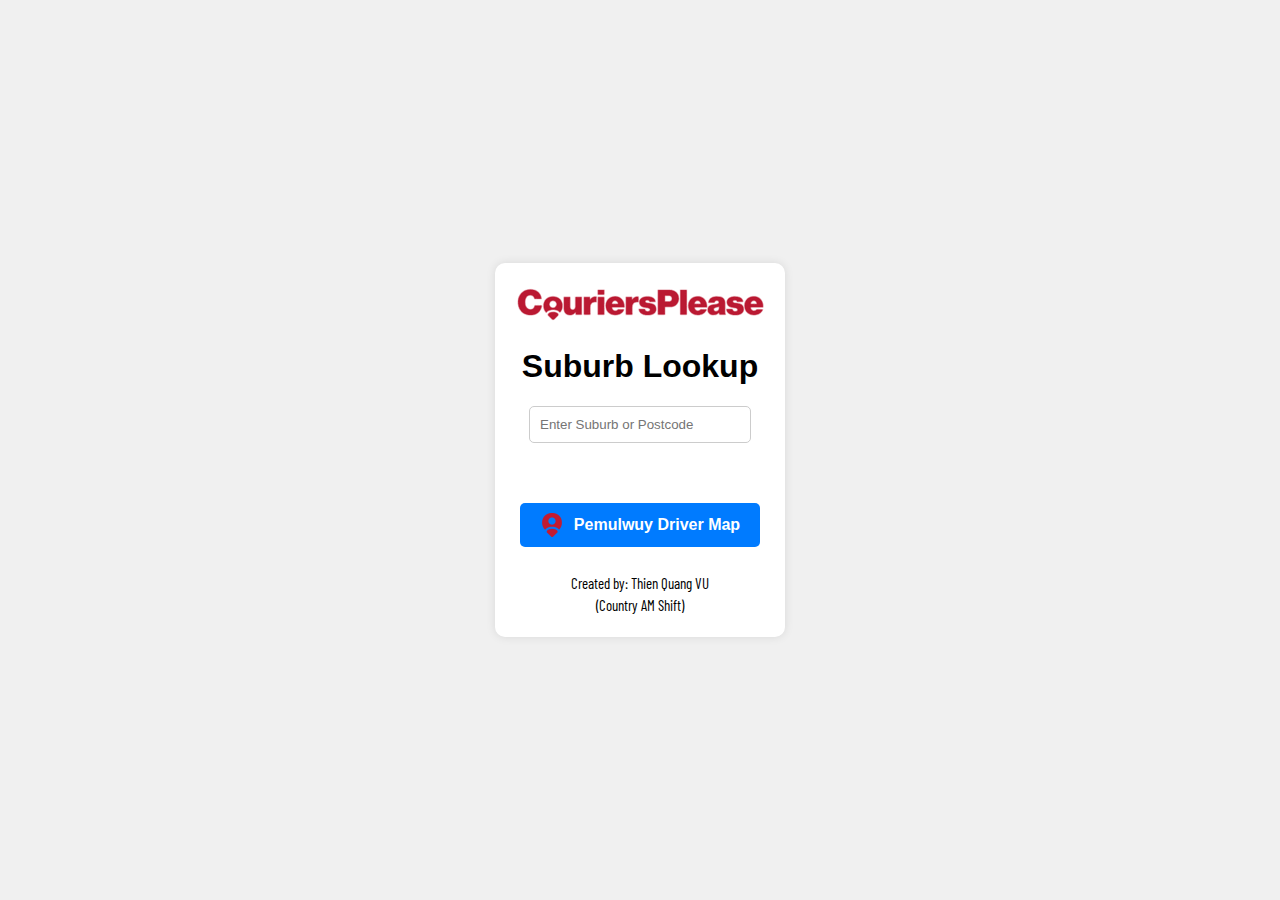
==== index.html @ fabf1adb "Update index.html" ====
<!DOCTYPE html>
<html lang="en">
<head>
    <meta charset="UTF-8">
    <meta name="viewport" content="width=device-width, initial-scale=1.0">
    <title>Suburb Lookup</title>
    <!-- Google tag (gtag.js) -->
    <script async src="https://www.googletagmanager.com/gtag/js?id=G-2ZW63C8F6D"></script>
    <script>
      window.dataLayer = window.dataLayer || [];
      function gtag(){dataLayer.push(arguments);}
      gtag('js', new Date());
      gtag('config', 'G-2ZW63C8F6D');
    </script>
    <link rel="apple-touch-icon" sizes="180x180" href="images/apple-touch-icon.png">
    <link rel="icon" type="image/png" sizes="32x32" href="images/favicon-32x32.png">
    <link rel="icon" type="image/png" sizes="16x16" href="images/favicon-16x16.png">
    <link rel="manifest" href="images/site.webmanifest">
    <link rel="stylesheet" href="style.css">
    <link rel="preconnect" href="https://fonts.googleapis.com">
    <link rel="preconnect" href="https://fonts.gstatic.com" crossorigin>
    <link href="https://fonts.googleapis.com/css2?family=Barlow+Condensed:ital,wght@0,100;0,200;0,300;0,400;0,500;0,600;0,700;0,800;0,900&family=Edu+AU+VIC+WA+NT+Hand:wght@400..700&display=swap" rel="stylesheet">
    <style>
        .map-button-container {
            text-align: center; /* Căn giữa nút */
            margin-top: 40px; /* Khoảng cách phía trên nút */
            margin-bottom: 20px; /* Khoảng cách phía trên footer */
        }

        .map-button {
            display: inline-flex;
            align-items: center;
            padding: 10px 20px;
            background-color: #007BFF; /* Màu nền của nút */
            color: #fff;
            text-decoration: none;
            border-radius: 5px;
            font-size: 16px;
            font-weight: bold;
        }

        .map-button:hover {
            background-color: #0056b3; /* Màu nền của nút khi di chuột */
        }

        .pointing-hand-image {
            margin-right: 10px; /* Khoảng cách giữa hình ảnh và chữ */
            width: 24px; /* Chiều rộng của hình ảnh */
            height: 24px; /* Chiều cao của hình ảnh */
        }

        footer {
            margin-top: 25px; /* Điều chỉnh giá trị theo ý bạn để tạo khoảng cách mong muốn */
        }

        /* Định dạng cho các đoạn văn trong footer */
        .footer-content p {
            font-size: 15px; /* Chỉnh kích thước chữ theo mong muốn của bạn */
            line-height: 1.5; /* Điều chỉnh khoảng cách giữa các dòng */
            margin: 0; /* Xóa bỏ khoảng cách mặc định giữa các đoạn văn */
            font-family: 'Barlow Condensed', sans-serif; /* Chọn kiểu chữ từ Google Fonts */
        }
    </style>

</head>
<body>
    <div class="container">
        <div class="logo-title">
            <a href="#" id="logo-link">
                <img src="images/logo.png" alt="Suburb Lookup Logo" class="logo">
            </a>
            <h1>Suburb Lookup</h1>
        </div>
        <input type="text" id="suburb-input" placeholder="Enter Suburb or Postcode">
        <div id="suggestions"></div>
        <div id="result">
            <p><span id="suburb"></span></p>
            <p>Zone: <span id="zone"></span></p>
            <p>Run: <span id="run"></span></p>
            <p>Postcode: <span id="postcode"></span></p>
        </div>

        <script src="script.js"></script>
        <!-- Nút CP Pemulwuy Map -->
        <div class="map-button-container">
            <a href="cpmap/index.html" class="map-button">
                <img src="images/iconmap.ico" alt="Hình bàn tay trỏ" class="pointing-hand-image">
                Pemulwuy Driver Map
            </a>
        </div>
        <!-- Footer -->
        <footer>
            <div class="footer-content">
                <p>Created by: Thien Quang VU</p>
                <p>(Country AM Shift)</p>
            </div>
        </footer>
    </div>
    <script>
        document.getElementById('logo-link').addEventListener('click', function(event) {
            event.preventDefault();
            window.location.reload();
        });
    </script>
</body>
</html>
---- style.css ----
body {
    font-family: Arial, sans-serif;
    margin: 0;
    padding: 0;
    display: flex;
    justify-content: center;
    align-items: center;
    height: 100vh;
    background-color: #f0f0f0;
}

.container {
    background-color: white;
    padding: 20px;
    border-radius: 10px;
    box-shadow: 0 0 10px rgba(0,0,0,0.1);
    text-align: center;
}

input {
    padding: 10px;
    width: 80%;
    margin-bottom: 20px;
    border: 1px solid #ccc;
    border-radius: 5px;
}

#suggestions {
    margin-bottom: 20px;
}

#result {
    display: none;
}

#result p {
    margin: 0;
    font-size: 1.2em;
}
#suggestions {
    max-height: 200px; /* Đặt chiều cao tối đa cho hộp gợi ý */
    overflow-y: auto; /* Bật cuộn dọc */
    border: 1px solid #ccc;
    background-color: white;
    border-radius: 5px;
    padding: 10px;
    position: absolute; /* Đảm bảo nó nổi lên trên nội dung khác */
    z-index: 1000; /* Đảm bảo nó ở trên nội dung khác */
    width: 210px; /* Cùng chiều rộng với ô nhập liệu */
    left: 50%; /* Căn chỉnh giữa theo chiều ngang */
    transform: translateX(-50%); /* Căn chỉnh giữa theo chiều ngang */
    box-shadow: 0 0 10px rgba(0,0,0,0.1); /* Tùy chọn: Thêm bóng để dễ nhìn hơn */
    display: none; /* Ẩn hộp gợi ý khi chưa nhập liệu */
    font-size: 14px; /* Chỉnh cỡ chữ cho hộp gợi ý */
}

#suggestions div {
    padding: 5px;
    cursor: pointer;
    font-size: 14px; /* Chỉnh cỡ chữ cho từng mục gợi ý */
}

#suggestions div:hover {
    background-color: #f0f0f0; /* Đổi màu nền khi di chuột */
}
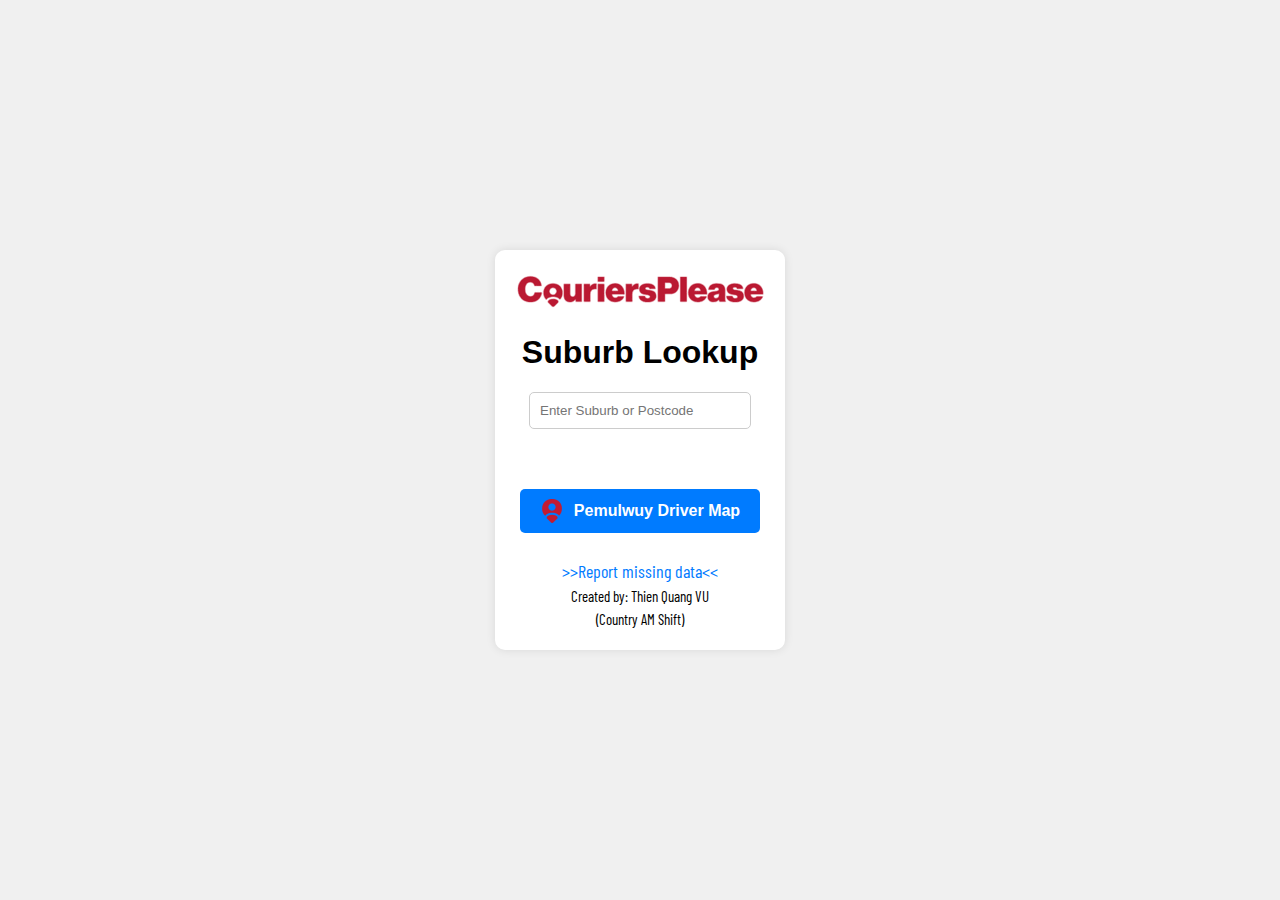
==== commit 0c430800: "Update index.html" ====
--- a/index.html
+++ b/index.html
@@ -89,12 +89,15 @@
             </a>
         </div>
         <!-- Footer -->
-        <footer>
-            <div class="footer-content">
-                <p>Created by: Thien Quang VU</p>
-                <p>(Country AM Shift)</p>
-            </div>
-        </footer>
+       <footer>
+    <div class="footer-content">
+	    <p><a href="report/index.html" style="color: #007BFF; text-decoration: none; font-size: 18px;">&gt;&gt;Report missing data&lt;&lt;</a></p>
+        <p>Created by: Thien Quang VU</p>
+        <p>(Country AM Shift)</p>
+    </div>
+</footer>
+
+
     </div>
     <script>
         document.getElementById('logo-link').addEventListener('click', function(event) {
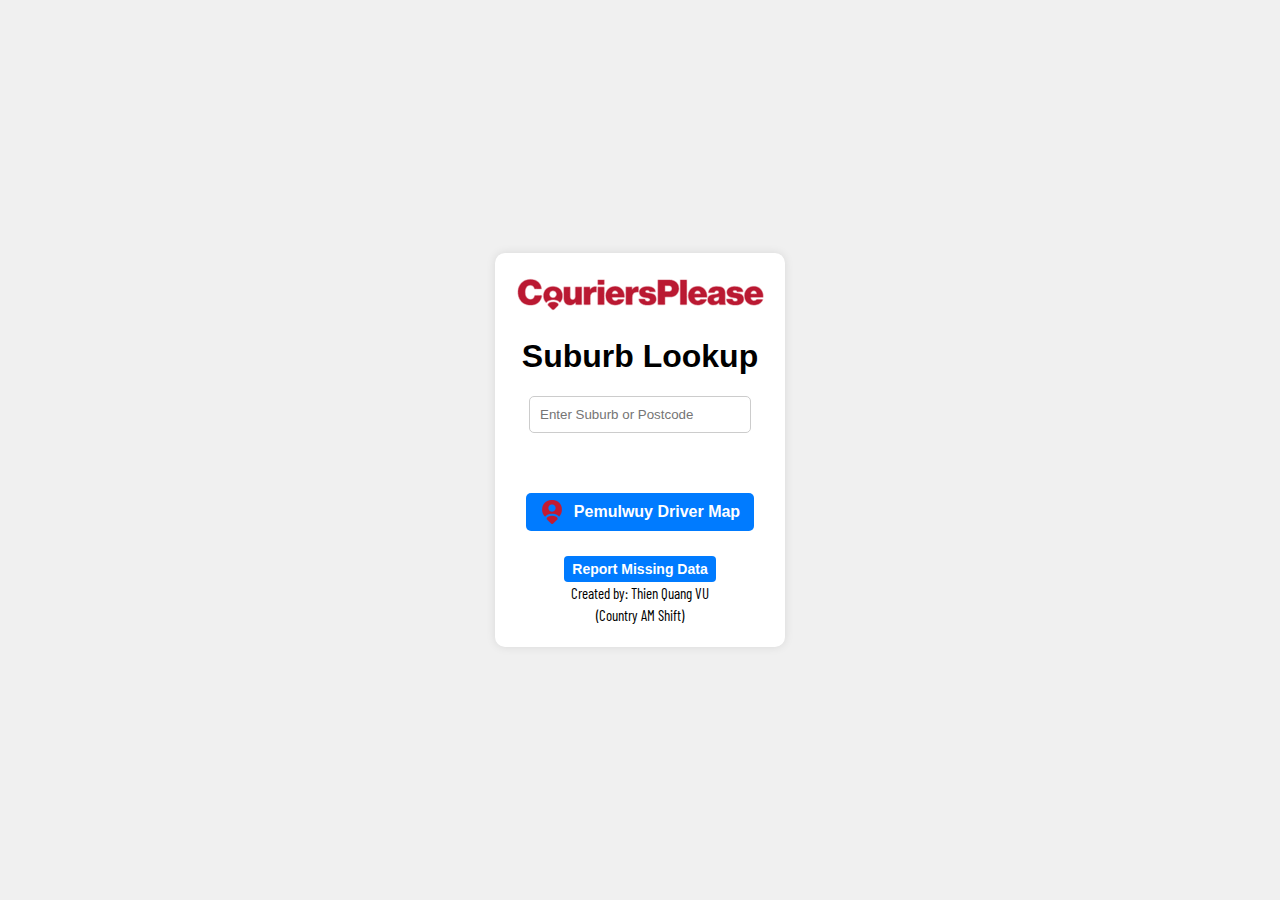
==== commit 15ca9e98: "Update index.html" ====
--- a/index.html
+++ b/index.html
@@ -30,7 +30,7 @@
         .map-button {
             display: inline-flex;
             align-items: center;
-            padding: 10px 20px;
+            padding: 7px 14px;
             background-color: #007BFF; /* Màu nền của nút */
             color: #fff;
             text-decoration: none;
@@ -59,6 +59,22 @@
             line-height: 1.5; /* Điều chỉnh khoảng cách giữa các dòng */
             margin: 0; /* Xóa bỏ khoảng cách mặc định giữa các đoạn văn */
             font-family: 'Barlow Condensed', sans-serif; /* Chọn kiểu chữ từ Google Fonts */
+        }
+
+        /* Định dạng nút nhỏ cho "Report missing data" */
+        .small-button {
+            display: inline-block;
+            padding: 5px 8px; /* Điều chỉnh padding để nút nhỏ hơn */
+            background-color: #007BFF; /* Màu nền của nút */
+            color: #fff; /* Màu chữ */
+            text-decoration: none; /* Xóa gạch chân */
+            border-radius: 4px; /* Bo góc nút */
+            font-size: 14px; /* Kích thước chữ nhỏ hơn */
+            font-weight: bold; /* Tăng độ đậm của chữ */
+        }
+
+        .small-button:hover {
+            background-color: #0056b3; /* Màu nền khi hover */
         }
     </style>
 
@@ -89,15 +105,13 @@
             </a>
         </div>
         <!-- Footer -->
-       <footer>
-    <div class="footer-content">
-	    <p><a href="report/index.html" style="color: #007BFF; text-decoration: none; font-size: 18px;">&gt;&gt;Report missing data&lt;&lt;</a></p>
-        <p>Created by: Thien Quang VU</p>
-        <p>(Country AM Shift)</p>
-    </div>
-</footer>
-
-
+        <footer>
+            <div class="footer-content">
+                <a href="report/index.html" class="small-button">Report Missing Data</a>
+                <p>Created by: Thien Quang VU</p>
+                <p>(Country AM Shift)</p>
+            </div>
+        </footer>
     </div>
     <script>
         document.getElementById('logo-link').addEventListener('click', function(event) {
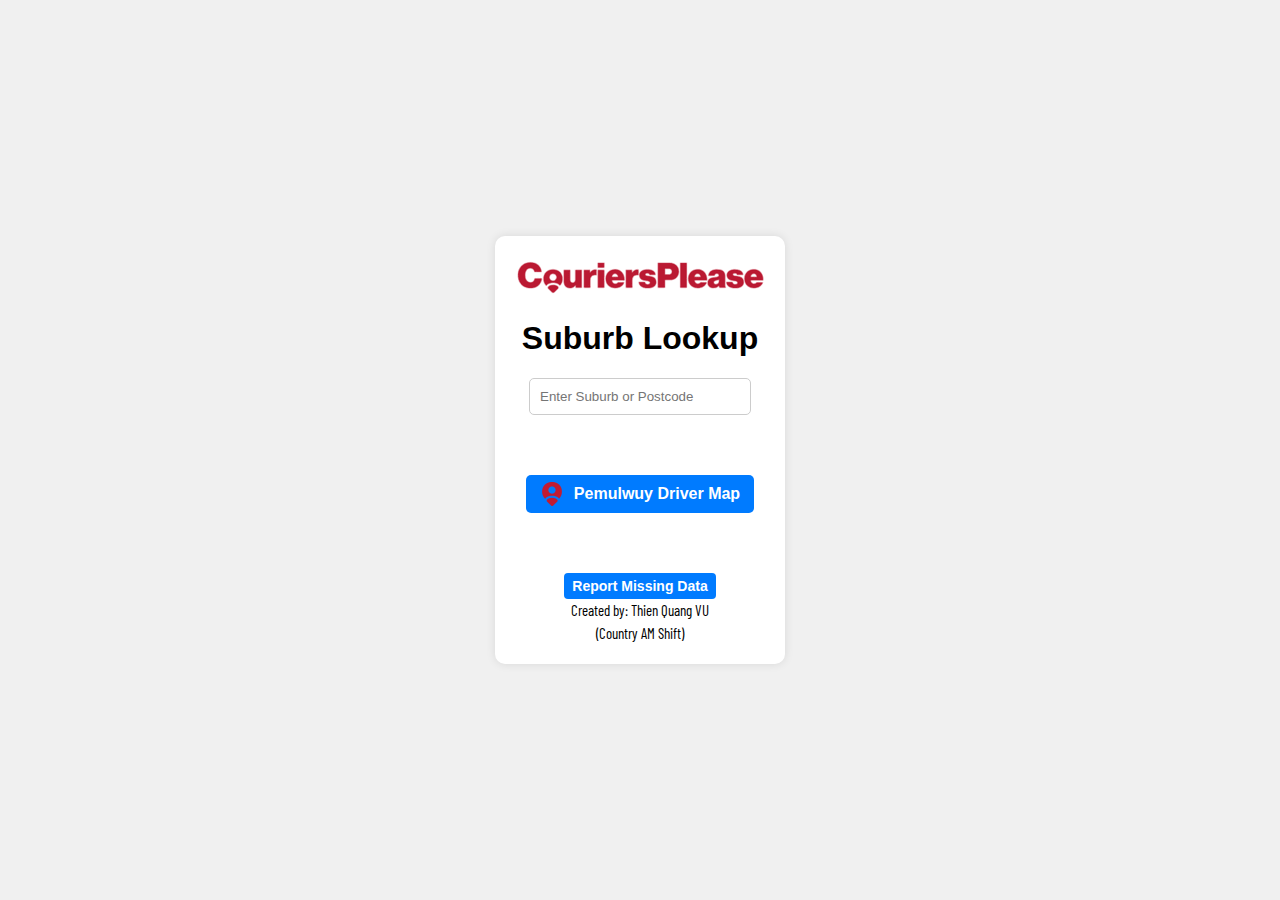
==== commit bce22684: "Update index.html" ====
--- a/index.html
+++ b/index.html
@@ -50,7 +50,7 @@
         }
 
         footer {
-            margin-top: 25px; /* Điều chỉnh giá trị theo ý bạn để tạo khoảng cách mong muốn */
+            margin-top: 60px; /* Điều chỉnh giá trị theo ý bạn để tạo khoảng cách mong muốn */
         }
 
         /* Định dạng cho các đoạn văn trong footer */
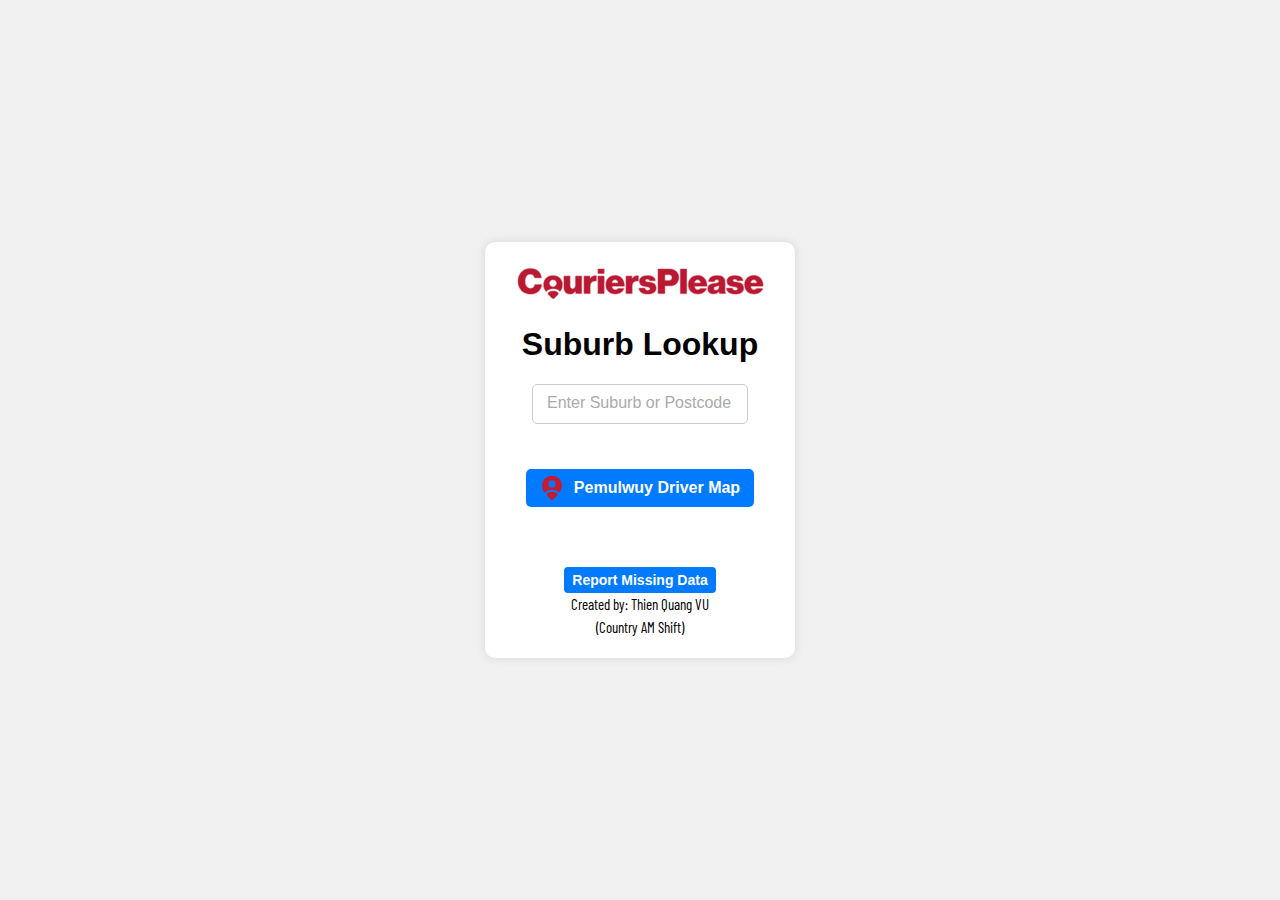
==== commit 603ca6e8: "Add files via upload" ====
--- a/index.html
+++ b/index.html
@@ -4,90 +4,28 @@
     <meta charset="UTF-8">
     <meta name="viewport" content="width=device-width, initial-scale=1.0">
     <title>Suburb Lookup</title>
-    <!-- Google tag (gtag.js) -->
-    <script async src="https://www.googletagmanager.com/gtag/js?id=G-2ZW63C8F6D"></script>
-    <script>
-      window.dataLayer = window.dataLayer || [];
-      function gtag(){dataLayer.push(arguments);}
-      gtag('js', new Date());
-      gtag('config', 'G-2ZW63C8F6D');
-    </script>
-    <link rel="apple-touch-icon" sizes="180x180" href="images/apple-touch-icon.png">
-    <link rel="icon" type="image/png" sizes="32x32" href="images/favicon-32x32.png">
-    <link rel="icon" type="image/png" sizes="16x16" href="images/favicon-16x16.png">
-    <link rel="manifest" href="images/site.webmanifest">
-    <link rel="stylesheet" href="style.css">
+    <link rel="stylesheet" href="style.css"> <!-- Liên kết với style.css -->
     <link rel="preconnect" href="https://fonts.googleapis.com">
     <link rel="preconnect" href="https://fonts.gstatic.com" crossorigin>
     <link href="https://fonts.googleapis.com/css2?family=Barlow+Condensed:ital,wght@0,100;0,200;0,300;0,400;0,500;0,600;0,700;0,800;0,900&family=Edu+AU+VIC+WA+NT+Hand:wght@400..700&display=swap" rel="stylesheet">
-    <style>
-        .map-button-container {
-            text-align: center; /* Căn giữa nút */
-            margin-top: 40px; /* Khoảng cách phía trên nút */
-            margin-bottom: 20px; /* Khoảng cách phía trên footer */
-        }
-
-        .map-button {
-            display: inline-flex;
-            align-items: center;
-            padding: 7px 14px;
-            background-color: #007BFF; /* Màu nền của nút */
-            color: #fff;
-            text-decoration: none;
-            border-radius: 5px;
-            font-size: 16px;
-            font-weight: bold;
-        }
-
-        .map-button:hover {
-            background-color: #0056b3; /* Màu nền của nút khi di chuột */
-        }
-
-        .pointing-hand-image {
-            margin-right: 10px; /* Khoảng cách giữa hình ảnh và chữ */
-            width: 24px; /* Chiều rộng của hình ảnh */
-            height: 24px; /* Chiều cao của hình ảnh */
-        }
-
-        footer {
-            margin-top: 60px; /* Điều chỉnh giá trị theo ý bạn để tạo khoảng cách mong muốn */
-        }
-
-        /* Định dạng cho các đoạn văn trong footer */
-        .footer-content p {
-            font-size: 15px; /* Chỉnh kích thước chữ theo mong muốn của bạn */
-            line-height: 1.5; /* Điều chỉnh khoảng cách giữa các dòng */
-            margin: 0; /* Xóa bỏ khoảng cách mặc định giữa các đoạn văn */
-            font-family: 'Barlow Condensed', sans-serif; /* Chọn kiểu chữ từ Google Fonts */
-        }
-
-        /* Định dạng nút nhỏ cho "Report missing data" */
-        .small-button {
-            display: inline-block;
-            padding: 5px 8px; /* Điều chỉnh padding để nút nhỏ hơn */
-            background-color: #007BFF; /* Màu nền của nút */
-            color: #fff; /* Màu chữ */
-            text-decoration: none; /* Xóa gạch chân */
-            border-radius: 4px; /* Bo góc nút */
-            font-size: 14px; /* Kích thước chữ nhỏ hơn */
-            font-weight: bold; /* Tăng độ đậm của chữ */
-        }
-
-        .small-button:hover {
-            background-color: #0056b3; /* Màu nền khi hover */
-        }
-    </style>
-
 </head>
 <body>
     <div class="container">
         <div class="logo-title">
-            <a href="#" id="logo-link">
-                <img src="images/logo.png" alt="Suburb Lookup Logo" class="logo">
+            <a href="index.html" id="logo-link">
+             <img src="images/logo.png" alt="Suburb Lookup Logo" class="logo">
             </a>
+
             <h1>Suburb Lookup</h1>
         </div>
-        <input type="text" id="suburb-input" placeholder="Enter Suburb or Postcode">
+
+        <div class="input-section">
+            <div class="input-container">
+                <input type="text" id="suburb-input" placeholder=" " required>
+                <label for="suburb-input">Enter Suburb or Postcode</label>
+            </div>
+        </div>
+
         <div id="suggestions"></div>
         <div id="result">
             <p><span id="suburb"></span></p>
@@ -96,15 +34,13 @@
             <p>Postcode: <span id="postcode"></span></p>
         </div>
 
-        <script src="script.js"></script>
-        <!-- Nút CP Pemulwuy Map -->
         <div class="map-button-container">
             <a href="cpmap/index.html" class="map-button">
                 <img src="images/iconmap.ico" alt="Hình bàn tay trỏ" class="pointing-hand-image">
                 Pemulwuy Driver Map
             </a>
         </div>
-        <!-- Footer -->
+
         <footer>
             <div class="footer-content">
                 <a href="report/index.html" class="small-button">Report Missing Data</a>
@@ -113,11 +49,8 @@
             </div>
         </footer>
     </div>
-    <script>
-        document.getElementById('logo-link').addEventListener('click', function(event) {
-            event.preventDefault();
-            window.location.reload();
-        });
-    </script>
+
+    <!-- Link file script.js -->
+    <script src="script.js"></script>
 </body>
 </html>
--- a/style.css
+++ b/style.css
@@ -1,3 +1,4 @@
+/* CSS Placeholder Floating */
 body {
     font-family: Arial, sans-serif;
     margin: 0;
@@ -15,18 +16,65 @@
     border-radius: 10px;
     box-shadow: 0 0 10px rgba(0,0,0,0.1);
     text-align: center;
+    width: 270px;
+}
+
+.logo-title {
+    margin-bottom: 20px;
+}
+
+.input-section {
+    display: flex;
+    justify-content: center;
+    align-items: center;
+    margin-bottom: 3px;
+    flex-direction: column;
+}
+
+.input-container {
+    position: relative;
+    width: 80%; /* Chiếm toàn bộ chiều rộng của container */
+    margin-bottom: 5px;
+    display: flex;
+    justify-content: center;
 }
 
 input {
     padding: 10px;
-    width: 80%;
-    margin-bottom: 20px;
+    width: 100%;
     border: 1px solid #ccc;
     border-radius: 5px;
+    font-size: 16px;
+    outline: none;
+    transition: border-color 0.3s;
+}
+
+input:focus {
+    border-color: #007BFF;
+}
+
+input:focus + label,
+input:valid + label {
+    transform: translateY(-20px);
+    font-size: 11px;
+    color: #007BFF;
+}
+
+label {
+    position: absolute;
+    top: 10px;
+    left: 10px;
+    background-color: white;
+    padding: 0 5px;
+    transition: 0.3s;
+    font-size: 16px;
+    color: #aaa;
+    pointer-events: none;
 }
 
 #suggestions {
     margin-bottom: 20px;
+	margin-top: 1px;
 }
 
 #result {
@@ -37,29 +85,84 @@
     margin: 0;
     font-size: 1.2em;
 }
+
 #suggestions {
-    max-height: 200px; /* Đặt chiều cao tối đa cho hộp gợi ý */
-    overflow-y: auto; /* Bật cuộn dọc */
+    max-height: 200px;
+    overflow-y: auto;
     border: 1px solid #ccc;
     background-color: white;
     border-radius: 5px;
     padding: 10px;
-    position: absolute; /* Đảm bảo nó nổi lên trên nội dung khác */
-    z-index: 1000; /* Đảm bảo nó ở trên nội dung khác */
-    width: 210px; /* Cùng chiều rộng với ô nhập liệu */
-    left: 50%; /* Căn chỉnh giữa theo chiều ngang */
-    transform: translateX(-50%); /* Căn chỉnh giữa theo chiều ngang */
-    box-shadow: 0 0 10px rgba(0,0,0,0.1); /* Tùy chọn: Thêm bóng để dễ nhìn hơn */
-    display: none; /* Ẩn hộp gợi ý khi chưa nhập liệu */
-    font-size: 14px; /* Chỉnh cỡ chữ cho hộp gợi ý */
+    position: absolute;
+    z-index: 1000;
+    width: 210px;
+    left: 50%;
+    transform: translateX(-50%);
+    box-shadow: 0 0 10px rgba(0,0,0,0.1);
+    display: none;
+    font-size: 14px;
 }
 
 #suggestions div {
     padding: 5px;
     cursor: pointer;
-    font-size: 14px; /* Chỉnh cỡ chữ cho từng mục gợi ý */
+    font-size: 14px;
 }
 
 #suggestions div:hover {
-    background-color: #f0f0f0; /* Đổi màu nền khi di chuột */
+    background-color: #f0f0f0;
 }
+
+.map-button-container {
+    text-align: center;
+    margin-top: 40px;
+    margin-bottom: 20px;
+}
+
+.map-button {
+    display: inline-flex;
+    align-items: center;
+    padding: 7px 14px;
+    background-color: #007BFF;
+    color: #fff;
+    text-decoration: none;
+    border-radius: 5px;
+    font-size: 16px;
+    font-weight: bold;
+}
+
+.map-button:hover {
+    background-color: #0056b3;
+}
+
+.pointing-hand-image {
+    margin-right: 10px;
+    width: 24px;
+    height: 24px;
+}
+
+footer {
+    margin-top: 60px;
+}
+
+.footer-content p {
+    font-size: 15px;
+    line-height: 1.5;
+    margin: 0;
+    font-family: 'Barlow Condensed', sans-serif;
+}
+
+.small-button {
+    display: inline-block;
+    padding: 5px 8px;
+    background-color: #007BFF;
+    color: #fff;
+    text-decoration: none;
+    border-radius: 4px;
+    font-size: 14px;
+    font-weight: bold;
+}
+
+.small-button:hover {
+    background-color: #0056b3;
+}
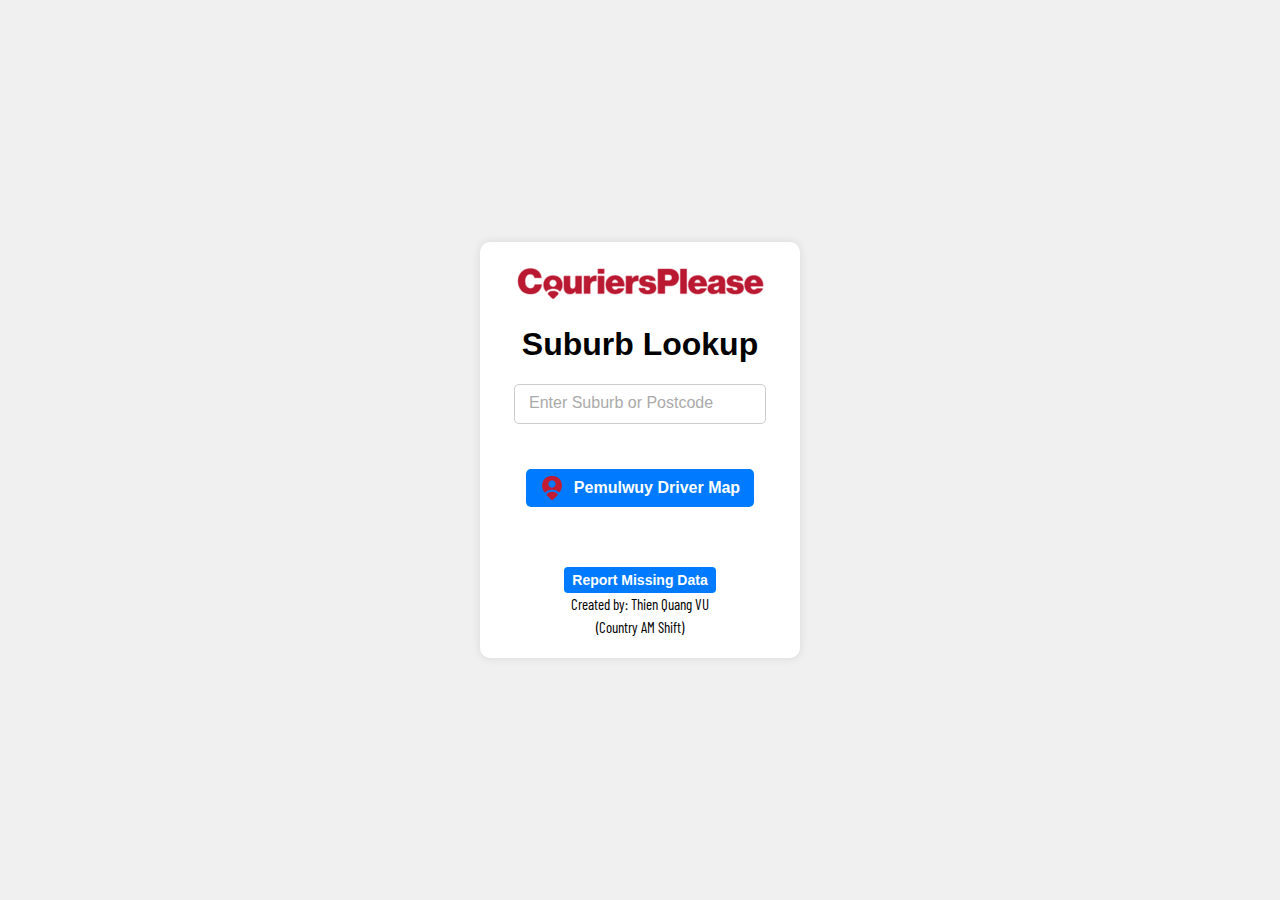
==== commit fb5a7ddd: "Update index.html" ====
--- a/index.html
+++ b/index.html
@@ -1,10 +1,23 @@
+
 <!DOCTYPE html>
 <html lang="en">
 <head>
     <meta charset="UTF-8">
     <meta name="viewport" content="width=device-width, initial-scale=1.0">
     <title>Suburb Lookup</title>
-    <link rel="stylesheet" href="style.css"> <!-- Liên kết với style.css -->
+    <!-- Google tag (gtag.js) -->
+    <script async src="https://www.googletagmanager.com/gtag/js?id=G-2ZW63C8F6D"></script>
+    <script>
+      window.dataLayer = window.dataLayer || [];
+      function gtag(){dataLayer.push(arguments);}
+      gtag('js', new Date());
+      gtag('config', 'G-2ZW63C8F6D');
+    </script>
+    <link rel="apple-touch-icon" sizes="180x180" href="images/apple-touch-icon.png">
+    <link rel="icon" type="image/png" sizes="32x32" href="images/favicon-32x32.png">
+    <link rel="icon" type="image/png" sizes="16x16" href="images/favicon-16x16.png">
+    <link rel="manifest" href="images/site.webmanifest">
+    <link rel="stylesheet" href="style.css">
     <link rel="preconnect" href="https://fonts.googleapis.com">
     <link rel="preconnect" href="https://fonts.gstatic.com" crossorigin>
     <link href="https://fonts.googleapis.com/css2?family=Barlow+Condensed:ital,wght@0,100;0,200;0,300;0,400;0,500;0,600;0,700;0,800;0,900&family=Edu+AU+VIC+WA+NT+Hand:wght@400..700&display=swap" rel="stylesheet">
--- a/style.css
+++ b/style.css
@@ -16,7 +16,7 @@
     border-radius: 10px;
     box-shadow: 0 0 10px rgba(0,0,0,0.1);
     text-align: center;
-    width: 270px;
+    width: 280px;
 }
 
 .logo-title {
@@ -33,7 +33,7 @@
 
 .input-container {
     position: relative;
-    width: 80%; /* Chiếm toàn bộ chiều rộng của container */
+    width: 90%; /* Chiếm toàn bộ chiều rộng của container */
     margin-bottom: 5px;
     display: flex;
     justify-content: center;
@@ -85,6 +85,9 @@
     margin: 0;
     font-size: 1.2em;
 }
+#result {
+    margin-top: 20px; /* Tăng khoảng cách phía trên nhiều hơn */
+}
 
 #suggestions {
     max-height: 200px;
@@ -95,18 +98,18 @@
     padding: 10px;
     position: absolute;
     z-index: 1000;
-    width: 210px;
+    width: 260px;
     left: 50%;
     transform: translateX(-50%);
     box-shadow: 0 0 10px rgba(0,0,0,0.1);
     display: none;
-    font-size: 14px;
+    font-size: 16px;
 }
 
 #suggestions div {
     padding: 5px;
     cursor: pointer;
-    font-size: 14px;
+    font-size: 16px;
 }
 
 #suggestions div:hover {
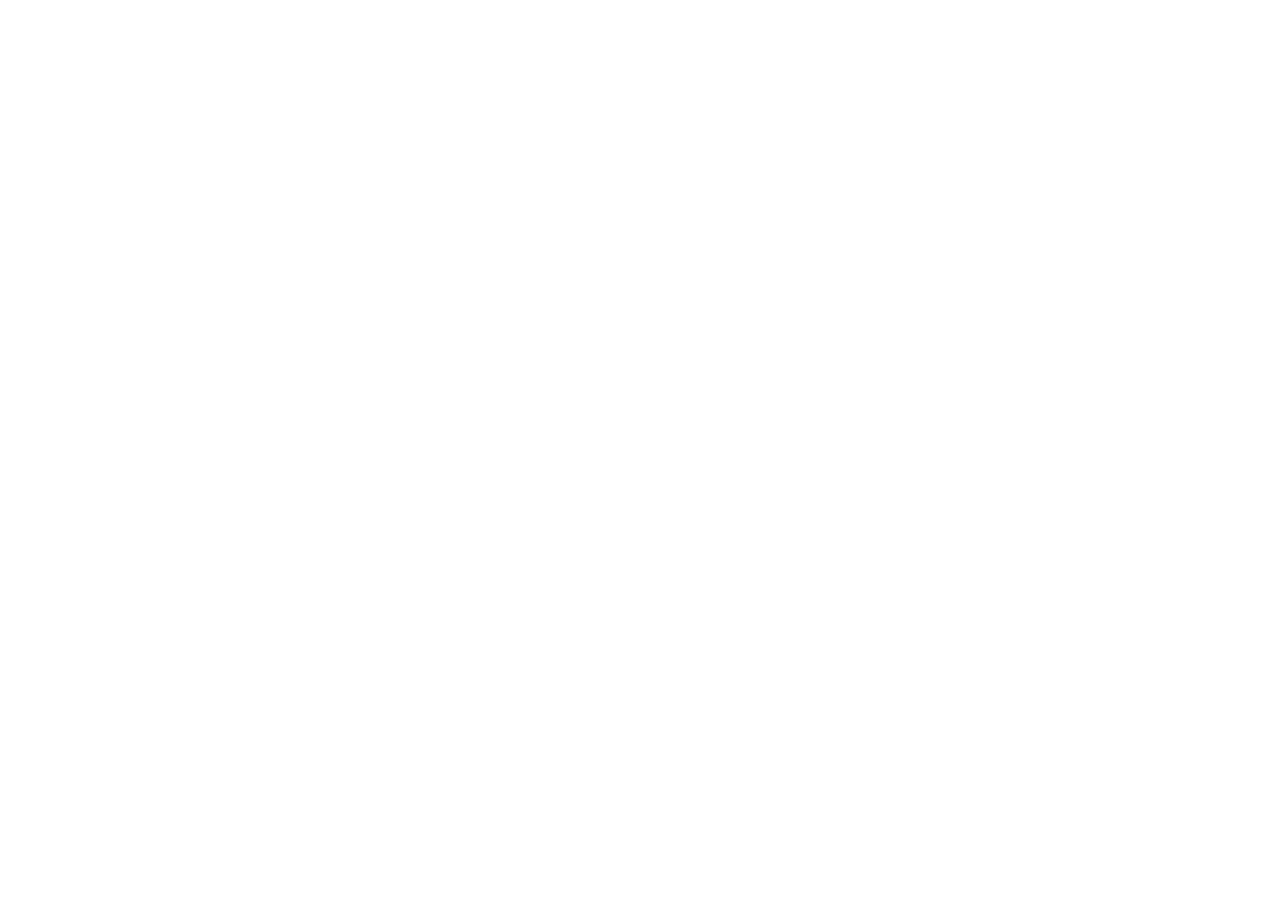
==== commit 3b571b40: "Add files via upload" ====
--- a/index.html
+++ b/index.html
@@ -1,69 +1,14 @@
-
 <!DOCTYPE html>
 <html lang="en">
 <head>
     <meta charset="UTF-8">
     <meta name="viewport" content="width=device-width, initial-scale=1.0">
-    <title>Suburb Lookup</title>
-    <!-- Google tag (gtag.js) -->
-    <script async src="https://www.googletagmanager.com/gtag/js?id=G-2ZW63C8F6D"></script>
+    <title>Redirecting...</title>
     <script>
-      window.dataLayer = window.dataLayer || [];
-      function gtag(){dataLayer.push(arguments);}
-      gtag('js', new Date());
-      gtag('config', 'G-2ZW63C8F6D');
+        window.location.href = "https://cpsuburb.info";
     </script>
-    <link rel="apple-touch-icon" sizes="180x180" href="images/apple-touch-icon.png">
-    <link rel="icon" type="image/png" sizes="32x32" href="images/favicon-32x32.png">
-    <link rel="icon" type="image/png" sizes="16x16" href="images/favicon-16x16.png">
-    <link rel="manifest" href="images/site.webmanifest">
-    <link rel="stylesheet" href="style.css">
-    <link rel="preconnect" href="https://fonts.googleapis.com">
-    <link rel="preconnect" href="https://fonts.gstatic.com" crossorigin>
-    <link href="https://fonts.googleapis.com/css2?family=Barlow+Condensed:ital,wght@0,100;0,200;0,300;0,400;0,500;0,600;0,700;0,800;0,900&family=Edu+AU+VIC+WA+NT+Hand:wght@400..700&display=swap" rel="stylesheet">
 </head>
 <body>
-    <div class="container">
-        <div class="logo-title">
-            <a href="index.html" id="logo-link">
-             <img src="images/logo.png" alt="Suburb Lookup Logo" class="logo">
-            </a>
-
-            <h1>Suburb Lookup</h1>
-        </div>
-
-        <div class="input-section">
-            <div class="input-container">
-                <input type="text" id="suburb-input" placeholder=" " required>
-                <label for="suburb-input">Enter Suburb or Postcode</label>
-            </div>
-        </div>
-
-        <div id="suggestions"></div>
-        <div id="result">
-            <p><span id="suburb"></span></p>
-            <p>Zone: <span id="zone"></span></p>
-            <p>Run: <span id="run"></span></p>
-            <p>Postcode: <span id="postcode"></span></p>
-        </div>
-
-        <div class="map-button-container">
-            <a href="cpmap/index.html" class="map-button">
-                <img src="images/iconmap.ico" alt="Hình bàn tay trỏ" class="pointing-hand-image">
-                Pemulwuy Driver Map
-            </a>
-        </div>
-
-        <footer>
-            <div class="footer-content">
-                <a href="report/index.html" class="small-button">Report Missing Data</a>
-                <p>Created by: Thien Quang VU</p>
-                <p>(Country AM Shift)</p>
-            </div>
-        </footer>
-    </div>
-
-    <!-- Link file script.js -->
-    <script src="script.js"></script>
+    <p>If you are not redirected automatically, <a href="https://cpsuburb.info">click here</a>.</p>
 </body>
 </html>
